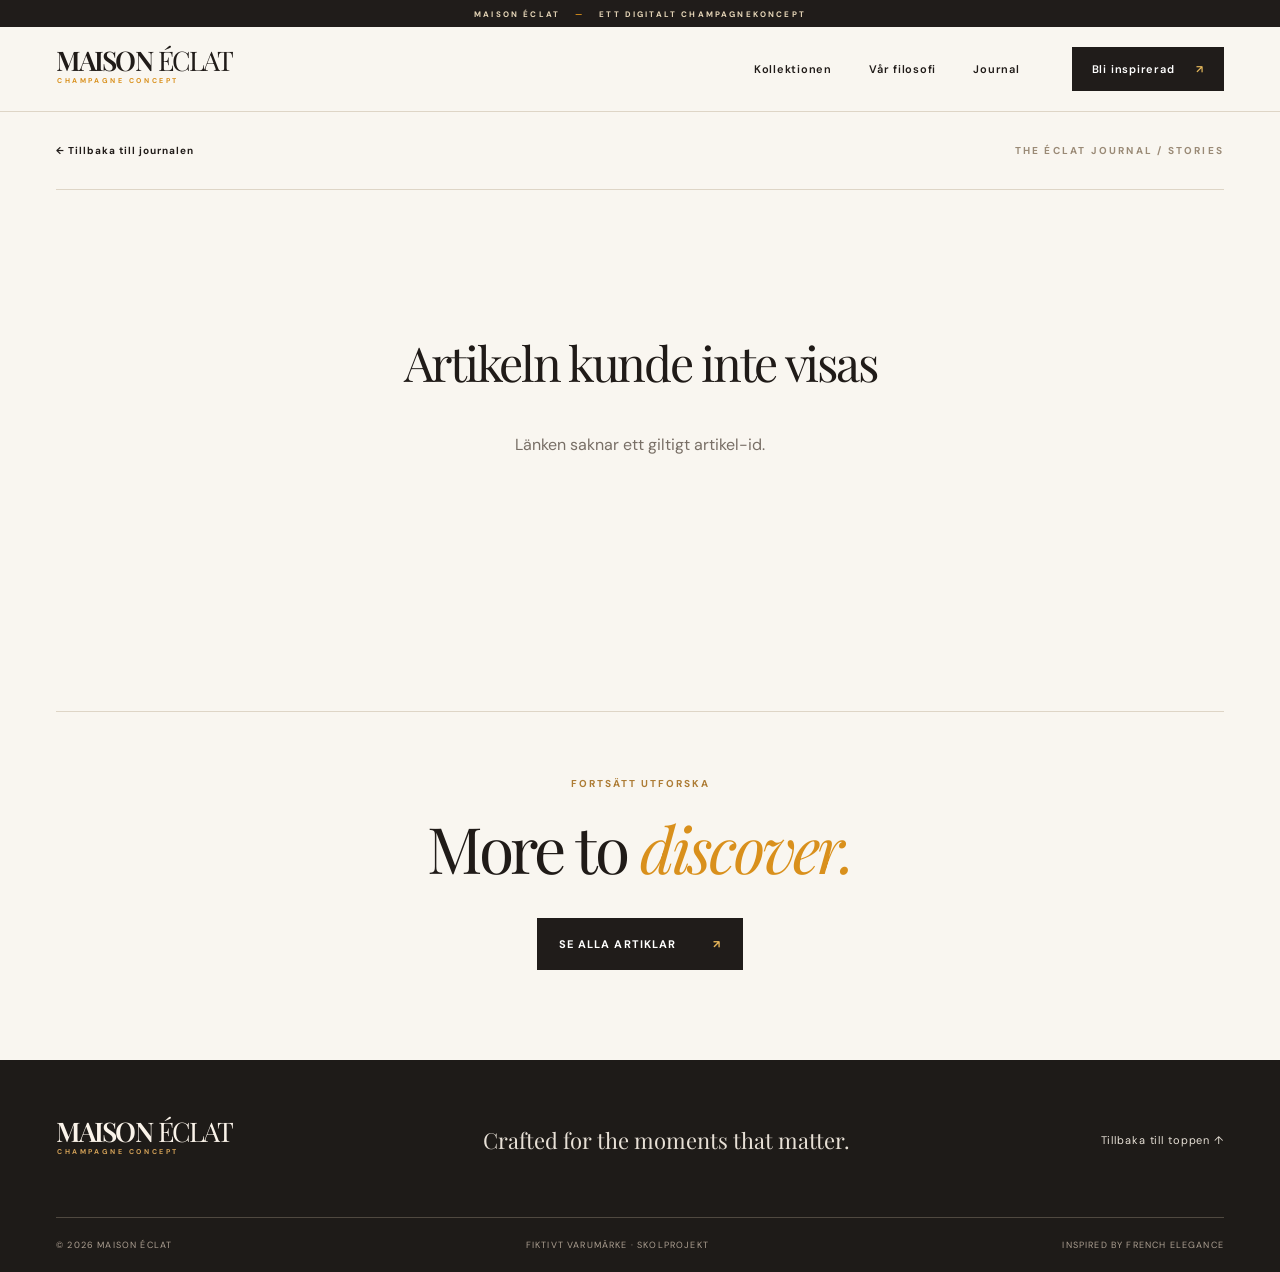
==== webbplats/artikel.html @ 6bdf479f "Initial commit - Maison Eclat VG" ====
<!doctype html>
<html lang="sv">
<head>
  <meta charset="UTF-8">
  <meta name="viewport" content="width=device-width, initial-scale=1.0">
  <!-- Sidtiteln och meta description uppdateras utifrån JSON när artikeln laddas. -->
  <title>Journal | Maison Éclat</title>
  <meta name="description" content="Läs artiklar från Maison Éclat Journal om champagne, aromer, glas, servering och matmatchning. Kunskap och inspiration i ett elegant format.">
  <link rel="preconnect" href="https://fonts.googleapis.com">
  <link rel="preconnect" href="https://fonts.gstatic.com" crossorigin>
  <link href="https://fonts.googleapis.com/css2?family=DM+Sans:wght@400;500;600;700&family=Playfair+Display:wght@400;500;600;700&display=swap" rel="stylesheet">
  <link rel="stylesheet" href="style.css">
  <link rel="stylesheet" href="artikel.css">
  <script src="artikel.js" defer></script>
</head>
<body>
  <a class="skip-link" href="#artikel">Hoppa till artikeln</a>
  <div class="topline">MAISON ÉCLAT <span>—</span> ETT DIGITALT CHAMPAGNEKONCEPT</div>
  <!-- Samma sidhuvud som på startsidan ger en sammanhållen webbplats. -->
  <header class="site-header"><div class="shell nav-shell">
    <a class="brand" href="index.html" aria-label="Maison Éclat – till startsidan">MAISON <span>ÉCLAT</span><small>CHAMPAGNE CONCEPT</small></a>
    <button class="menu-toggle" id="menuToggle" type="button" aria-label="Öppna menyn" aria-expanded="false" aria-controls="mainNav"><span></span><span></span><span></span></button>
    <nav class="main-nav" id="mainNav" aria-label="Huvudnavigation"><a href="index.html#collection">Kollektionen</a><a href="index.html#savoir-faire">Vår filosofi</a><a href="index.html#journal">Journal</a><a href="index.html#newsletter" class="nav-cta">Bli inspirerad <span aria-hidden="true">↗</span></a></nav>
  </div></header>
  <main id="main">
    <div class="article-toolbar shell"><a href="index.html#journal">← Tillbaka till journalen</a><span>THE ÉCLAT JOURNAL / STORIES</span></div>
    <!-- Elementet som artikeln ska placeras i -->
    <article id="artikel"></article>
    <aside class="article-next shell" aria-label="Fler artiklar"><span>FORTSÄTT UTFORSKA</span><h2>More to <em>discover.</em></h2><a href="index.html#journal" class="btn btn-dark">Se alla artiklar <span aria-hidden="true">↗</span></a></aside>
  </main>
  <footer class="footer"><div class="shell"><div class="footer-main"><a class="brand footer-brand" href="index.html">MAISON <span>ÉCLAT</span><small>CHAMPAGNE CONCEPT</small></a><p>Crafted for the moments that matter.</p><a href="#main">Tillbaka till toppen ↑</a></div><div class="footer-bottom"><span>© 2026 MAISON ÉCLAT</span><span>FIKTIVT VARUMÄRKE · SKOLPROJEKT</span><span>INSPIRED BY FRENCH ELEGANCE</span></div></div></footer>
</body>
</html>
---- webbplats/style.css ----
/* MAISON ÉCLAT: gemensamt designsystem. Ändra färgvariabler här för att tematisera hela sajten. */
:root{--ink:#201b18;--muted:#786f66;--cream:#f9f6f0;--paper:#f3ede3;--line:#ded5c6;--accent:#d9901c;--dark:#201c1a;--white:#fffdf8;--font-serif:'Playfair Display',Georgia,serif;--font-sans:'DM Sans',Arial,sans-serif}
*{box-sizing:border-box}html{scroll-behavior:smooth}body{margin:0;background:var(--cream);color:var(--ink);font-family:var(--font-sans);-webkit-font-smoothing:antialiased}img{max-width:100%;display:block}a{color:inherit;text-decoration:none}button,input{font:inherit}button{cursor:pointer}h1,h2,h3,p{margin-top:0}h1,h2,h3{font-weight:400}h1,h2{font-family:var(--font-serif);letter-spacing:-.048em}h1 em,h2 em{font-weight:400;color:var(--accent)}:focus-visible{outline:3px solid var(--accent);outline-offset:4px}.shell{width:min(1320px,calc(100% - 112px));margin-inline:auto}.skip-link{position:absolute;left:-10000px;top:12px;z-index:100;background:white;padding:12px}.skip-link:focus{left:12px}.topline{height:27px;display:flex;align-items:center;justify-content:center;gap:15px;background:var(--dark);color:#e7d7b9;font-size:8px;letter-spacing:.27em;font-weight:700}.topline span{color:var(--accent)}
/* Header och navigation används också i artikel.html. */
.site-header{background:var(--cream);border-bottom:1px solid var(--line);position:relative;z-index:20}.nav-shell{height:84px;display:flex;align-items:center;justify-content:space-between;gap:35px}.brand{font-family:var(--font-serif);font-size:27px;line-height:1;white-space:nowrap;font-weight:600;letter-spacing:-.07em;display:inline-flex;align-items:baseline;gap:6px;position:relative;padding-bottom:17px}.brand span{font-weight:400}.brand small{position:absolute;top:30px;left:1px;font-family:var(--font-sans);font-size:7px;letter-spacing:.37em;font-weight:700;color:var(--accent)}.main-nav{display:flex;align-items:center;gap:37px}.main-nav a{font-size:11px;letter-spacing:.07em;font-weight:600;transition:color .2s}.main-nav a:hover{color:var(--accent)}.main-nav .nav-cta{background:var(--dark);color:#fff;padding:15px 20px;margin-left:15px}.nav-cta span{margin-left:18px;color:#e6b95c}.menu-toggle{display:none}
/* Hero: ett textfält och en riktig produktbild, ingen illustrerad CSS-flaska. */
.hero{background:var(--cream)}.hero-grid{display:grid;grid-template-columns:1.03fr .97fr;min-height:655px}.hero-copy{display:flex;flex-direction:column;align-items:flex-start;justify-content:center;padding:60px 55px 40px 0}.eyebrow{font-size:10px;font-weight:700;letter-spacing:.28em;text-transform:uppercase;color:#a47731;margin-bottom:24px}.eyebrow-line{display:inline-block;width:23px;border-top:1px solid var(--accent);vertical-align:middle;margin-right:9px}.hero h1{font-size:clamp(56px,5.6vw,87px);line-height:1.13;margin:0 0 30px;max-width:650px}.hero h1 em{display:inline-block}.hero-intro{max-width:430px;font-size:15px;line-height:1.9;color:#686059;margin-bottom:32px}.hero-actions{display:flex;align-items:center;gap:29px;flex-wrap:wrap}.btn{display:inline-flex;align-items:center;justify-content:space-between;gap:37px;padding:19px 22px;font-size:11px;text-transform:uppercase;letter-spacing:.1em;font-weight:700;transition:background .2s,color .2s,transform .2s}.btn:hover{transform:translateY(-2px)}.btn-dark{background:var(--dark);color:#fff}.btn-dark:hover{background:#423327}.btn span{color:#eab85b}.text-link{font-size:12px;font-weight:600;border-bottom:1px solid #bca68d;padding-bottom:7px}.text-link span{margin-left:10px}.hero-note{display:flex;align-items:center;gap:16px;font-size:9px;letter-spacing:.16em;font-weight:700;margin-top:68px;width:100%;max-width:360px;color:#8a7b6a}.hero-note-number{color:var(--accent)}.line-long{height:1px;background:#d7cab8;flex:1}.hero-visual{position:relative;min-height:640px;background:#dcc4a6;overflow:hidden;display:flex;align-items:center;justify-content:center}.hero-visual img{width:100%;height:100%;position:absolute;inset:0;object-fit:contain;object-position:center center;transition:opacity .26s ease}.hero-visual img.changing{opacity:.25}.hero-visual-caption{position:absolute;left:24px;right:24px;bottom:20px;display:flex;justify-content:space-between;gap:20px;color:#483222;text-shadow:0 1px 12px #fff;letter-spacing:.22em;font-weight:700;font-size:8px}.hero-selector{padding-block:17px 21px;display:flex;align-items:center;gap:35px;border-bottom:1px solid var(--line)}.selector-label{font-size:9px;font-weight:700;letter-spacing:.2em;color:#a47c4b;white-space:nowrap}.selector-buttons{display:flex;flex-wrap:wrap;gap:10px}.selector{background:none;border:0;border-bottom:2px solid transparent;padding:8px 12px;color:#91877c;font-size:11px;letter-spacing:.09em;transition:color .2s,border-color .2s}.selector span{font-size:9px;margin-left:6px}.selector.active,.selector:hover{color:#221a12;border-color:var(--accent)}
.marquee-strip{background:var(--accent);color:#241d16;padding:14px 10px;overflow:hidden;text-align:center;white-space:nowrap}.marquee-strip div{font-family:var(--font-serif);font-size:14px;font-weight:600;letter-spacing:.14em}.marquee-strip span{padding:0 28px}
/* Produkterna och bildkorten skalas om med CSS Grid. */
.section{padding:112px 0 118px}.section-heading{display:flex;align-items:end;justify-content:space-between;gap:50px;margin-bottom:45px}.section-heading h2{font-size:clamp(43px,5.3vw,74px);line-height:1.15;margin:0}.section-heading .eyebrow{margin-bottom:18px}.section-heading>p{max-width:340px;font-size:14px;line-height:1.9;color:#746b61;margin:0 0 10px}.product-grid{display:grid;grid-template-columns:repeat(3,minmax(0,1fr));gap:35px 22px}.product-card{min-width:0}.product-media{position:relative;background:#e8d4b9;overflow:hidden;height:428px}.product-media img{width:100%;height:100%;object-fit:contain;object-position:center 50%;transition:transform .5s ease}.product-card:hover img{transform:scale(1.055)}.product-index{position:absolute;z-index:1;top:21px;left:23px;font-size:9px;letter-spacing:.16em;color:#382719;font-weight:700}.product-tag{position:absolute;bottom:18px;left:18px;background:#f6f0e6;padding:9px 11px;font-size:9px;font-weight:700;letter-spacing:.15em}.product-info{display:flex;align-items:end;justify-content:space-between;gap:10px;padding:19px 0 13px;border-bottom:1px solid var(--line)}.product-info p{margin:0 0 9px;font-size:9px;letter-spacing:.18em;color:#9b8060;font-weight:700}.product-info h3{font-family:var(--font-serif);font-size:27px;letter-spacing:-.035em;margin:0 0 9px}.product-info span{display:block;color:#7d7065;font-size:11px;letter-spacing:.06em}.product-action{display:grid;place-items:center;width:40px;height:40px;border:1px solid #cfc0ac;background:none;color:#4a3728;font-size:20px;transition:background .2s}.product-action:hover{background:var(--accent);border-color:var(--accent)}
.philosophy{background:var(--dark);color:var(--white)}.philosophy-grid{display:grid;grid-template-columns:1fr 1fr;min-height:545px}.philosophy-monogram{display:flex;align-items:center;justify-content:center;position:relative;border-right:1px solid #584e43;margin-block:48px;font-family:var(--font-serif);font-size:clamp(120px,17vw,240px);font-weight:400;letter-spacing:-.09em;color:#cf9c52}.philosophy-monogram span:first-child{transform:translateX(35px)}.philosophy-monogram span:nth-child(2){transform:translateX(-15px) translateY(40px);opacity:.35}.sunburst{position:absolute;font-size:25px;top:24%;left:58%}.philosophy-copy{display:flex;flex-direction:column;justify-content:center;padding:70px 20px 70px 100px}.eyebrow-light{color:#d2a663}.philosophy h2{font-size:clamp(48px,5.4vw,74px);line-height:1.13;margin-bottom:24px}.philosophy p:not(.eyebrow){line-height:2;color:#d4c7b8;font-size:14px;max-width:450px}.light-link{margin-top:18px;align-self:flex-start;border-bottom:1px solid #b48a56;padding-bottom:9px;color:#ffedd0;text-transform:uppercase;font-size:10px;font-weight:700;letter-spacing:.14em}.light-link span{margin-left:20px}
.journal{background:#f0ebe2}.journal-heading{margin-bottom:45px}.journal-grid{display:grid;grid-template-columns:repeat(3,minmax(0,1fr));gap:27px}.journal-card a{display:block}.journal-photo{height:315px;overflow:hidden;background:#eadac0}.journal-photo img{width:100%;height:100%;object-fit:cover;object-position:center 52%;transition:transform .45s}.journal-card:hover img{transform:scale(1.04)}.journal-meta{font-size:9px;color:#a7793b;letter-spacing:.19em;font-weight:700;margin:25px 0 14px}.journal-meta span{padding:0 9px}.journal-card h3{font-family:var(--font-serif);font-size:27px;line-height:1.35;margin-bottom:23px;letter-spacing:-.025em}.article-read{display:inline-flex;align-items:center;gap:14px;border-bottom:1px solid #aa9070;padding-bottom:8px;font-size:11px;font-weight:700}.article-read span{color:var(--accent)}
.newsletter{background:#bd7b20;color:var(--ink)}.newsletter-grid{display:grid;grid-template-columns:1fr 1fr;gap:65px;padding-top:72px;padding-bottom:78px;align-items:center}.newsletter .eyebrow-light{color:#4d2e0d}.newsletter h2{font-size:clamp(42px,5vw,67px);margin-bottom:13px;line-height:1.1}.newsletter h2 em{color:#fff4e2}.newsletter p:not(.eyebrow){line-height:1.9;max-width:490px;font-size:14px;color:#382515}.newsletter-form label{font-size:10px;font-weight:700;letter-spacing:.15em}.form-row{display:flex;margin-top:12px;border-bottom:1px solid #583913;align-items:stretch}.form-row input{min-width:0;flex:1;background:transparent;border:0;padding:17px 10px 17px 0;color:#2c1d10;outline:none}.form-row input::placeholder{color:#69461e}.form-row button{background:#221b14;color:#fff;border:0;padding:0 23px;font-size:11px;letter-spacing:.06em;font-weight:700}.form-row button span{margin-left:13px;color:#f2c06d}.newsletter-form small{display:block;margin-top:11px;font-size:10px;color:#583913}.form-feedback p{background:#fff9eb;padding:13px 17px;font-size:12px;line-height:1.6;margin:15px 0 0}
.footer{background:#1e1b18;color:#e7e0d6;padding-top:58px}.footer-main{display:flex;align-items:center;justify-content:space-between;gap:30px;padding-bottom:55px}.footer-brand{color:#faf3e9}.footer-brand small{color:#d4a258}.footer-main p{font-family:var(--font-serif);font-size:22px;margin:0}.footer-main>a:last-child{font-size:11px;letter-spacing:.08em}.footer-bottom{display:flex;justify-content:space-between;gap:20px;border-top:1px solid #504940;padding:21px 0;color:#ada092;letter-spacing:.13em;font-size:9px}
/* Mobilanpassning: layouten blir en kolumn och huvudmenyn blir en knappstyrd meny. */
@media(max-width:1100px){.shell{width:min(100% - 64px,1100px)}.hero h1{font-size:62px}.hero-copy{padding-right:25px}.main-nav{gap:20px}.main-nav .nav-cta{margin-left:0}.product-media{height:370px}.philosophy-copy{padding-left:60px}}
@media(max-width:760px){.shell{width:calc(100% - 34px)}.topline{font-size:7px}.nav-shell{height:74px}.brand{font-size:24px}.main-nav{display:none;position:absolute;left:0;right:0;top:100%;padding:20px 20px 25px;background:var(--cream);border-bottom:1px solid var(--line);box-shadow:0 18px 25px #0001}.main-nav.open{display:flex;flex-direction:column;align-items:stretch;gap:23px}.main-nav a{font-size:14px}.main-nav .nav-cta{align-self:flex-start}.menu-toggle{display:flex;flex-direction:column;gap:5px;justify-content:center;width:42px;height:42px;border:1px solid var(--line);background:none;padding:11px}.menu-toggle span{height:1px;width:100%;background:var(--ink)}.hero-grid{grid-template-columns:1fr;min-height:unset}.hero-copy{padding:62px 0 50px}.hero h1{font-size:clamp(47px,10vw,72px);margin-bottom:23px}.hero-intro{font-size:14px}.hero-note{margin-top:45px}.hero-visual{min-height:560px}.hero-selector{padding-block:17px 24px;align-items:flex-start;flex-direction:column;gap:8px}.selector-buttons{gap:1px}.selector{padding:9px 10px;font-size:10px}.selector span{font-size:9px;margin-left:3px}.marquee-strip div{font-size:11px}.section{padding:76px 0 85px}.section-heading{flex-direction:column;align-items:start;gap:16px}.section-heading h2{font-size:clamp(46px,11vw,62px)}.section-heading>p{max-width:600px}.product-grid{grid-template-columns:repeat(2,minmax(0,1fr));gap:28px 16px}.product-media{height:355px}.product-info h3{font-size:22px}.philosophy-grid{grid-template-columns:1fr}.philosophy-monogram{margin:0;min-height:260px;border-right:0;border-bottom:1px solid #584e43;font-size:145px}.philosophy-copy{padding:64px 0 80px}.philosophy h2{font-size:58px}.journal-grid{grid-template-columns:1fr;gap:45px}.journal-photo{height:350px}.journal-card h3{max-width:540px}.newsletter-grid{grid-template-columns:1fr;gap:25px}.footer-main{align-items:flex-start;flex-direction:column}.footer-bottom{flex-wrap:wrap;line-height:1.6}}
@media(max-width:480px){.hero-copy{padding:49px 0 35px}.hero h1{font-size:clamp(43px,11.3vw,58px)}.hero-visual{min-height:490px}.hero-visual-caption{left:10px;right:10px;font-size:6px}.hero-actions{gap:20px}.btn{gap:18px;padding:16px}.selector-label{font-size:8px}.selector{padding-inline:7px}.selector span{font-size:7px}.product-grid{grid-template-columns:1fr}.product-media{height:460px}.journal-photo{height:350px}.philosophy h2{font-size:51px}.newsletter-grid{padding-top:65px;padding-bottom:66px}.newsletter h2{font-size:48px}.form-row button{padding:0 13px}.form-row button span{margin-left:7px}}
@media(prefers-reduced-motion:reduce){*,*::before,*::after{scroll-behavior:auto!important;transition:none!important;animation:none!important}}
---- webbplats/artikel.css ----
/* Artikelsidans egna regler. style.css sköter sidhuvud, sidfot och varumärkets färger. */
.article-toolbar{display:flex;justify-content:space-between;align-items:center;padding:32px 0;border-bottom:1px solid var(--line);font-size:10px;letter-spacing:.1em;font-weight:700}.article-toolbar>a:hover{color:var(--accent)}.article-toolbar span{color:#9a8a76;letter-spacing:.22em}
#artikel{width:min(100%,1200px);margin:0 auto;padding-bottom:100px}.article-head{max-width:900px;text-align:center;padding:90px 20px 45px;margin:auto}.article-category{color:#ad7c35;font-size:11px;letter-spacing:.23em;font-weight:700;text-transform:uppercase;margin-bottom:22px}.article-head h1{font-size:clamp(45px,6.3vw,86px);line-height:1.13;letter-spacing:-.047em;margin-bottom:24px}.article-deck{font-size:17px;line-height:1.9;color:#70665b;max-width:710px;margin:0 auto 20px}.article-byline{font-size:10px;letter-spacing:.15em;color:#ab8760;text-transform:uppercase;font-weight:700}
.article-figure{margin:0 auto 70px;max-width:1050px;background:#e9d8bf}.article-figure img{width:100%;max-height:700px;object-fit:cover;object-position:center 45%}.article-figure figcaption{background:var(--cream);color:#827463;font-size:11px;text-align:center;padding:14px 0}
/* Innehållstyperna h2, h3, p, ul, ol och blockquote skapas med JavaScript från JSON. */
.article-body{width:min(720px,calc(100% - 44px));margin:auto;font-size:16px;line-height:2.06;color:#554a3f}.article-body p{margin-bottom:25px}.article-body h2{font-family:var(--font-serif);font-size:clamp(29px,4vw,40px);line-height:1.3;color:var(--ink);margin:58px 0 20px}.article-body h3{font-family:var(--font-serif);font-size:27px;line-height:1.4;color:var(--ink);margin:37px 0 17px}.article-body ul,.article-body ol{padding-left:24px;margin:10px 0 32px}.article-body li{padding-left:5px;margin-bottom:9px}.article-body blockquote{font-family:var(--font-serif);font-size:27px;color:#b37725;border-left:3px solid var(--accent);padding:12px 0 12px 28px;margin:45px 0;line-height:1.5}.article-body figure{margin:38px 0}.article-body figure img{width:100%}.article-body figcaption{text-align:center;font-size:11px}.article-sources{border-top:1px solid var(--line);padding-top:30px;margin-top:50px;font-size:12px;color:var(--muted)}.article-sources strong{display:block;color:var(--ink);margin-bottom:10px}.article-sources li{margin-bottom:4px}.article-sources a{text-decoration:underline;text-underline-offset:3px}
.article-next{border-top:1px solid var(--line);padding:65px 0 90px;display:flex;flex-direction:column;align-items:center;text-align:center}.article-next>span{letter-spacing:.2em;font-size:10px;color:#ad7c35;font-weight:700}.article-next h2{font-size:clamp(40px,6vw,64px);margin:15px 0 28px}.loading-msg,.article-error{text-align:center;padding:140px 24px;color:var(--muted)}.article-error h1{font-size:48px;color:var(--ink)}
@media(max-width:760px){.article-toolbar{padding:21px 0;font-size:9px}.article-toolbar span{display:none}.article-head{padding:60px 18px 32px}.article-deck{font-size:15px}.article-figure{margin-bottom:48px}.article-figure img{max-height:500px}.article-body{font-size:15px;line-height:1.92}.article-next{padding:60px 0 70px}}
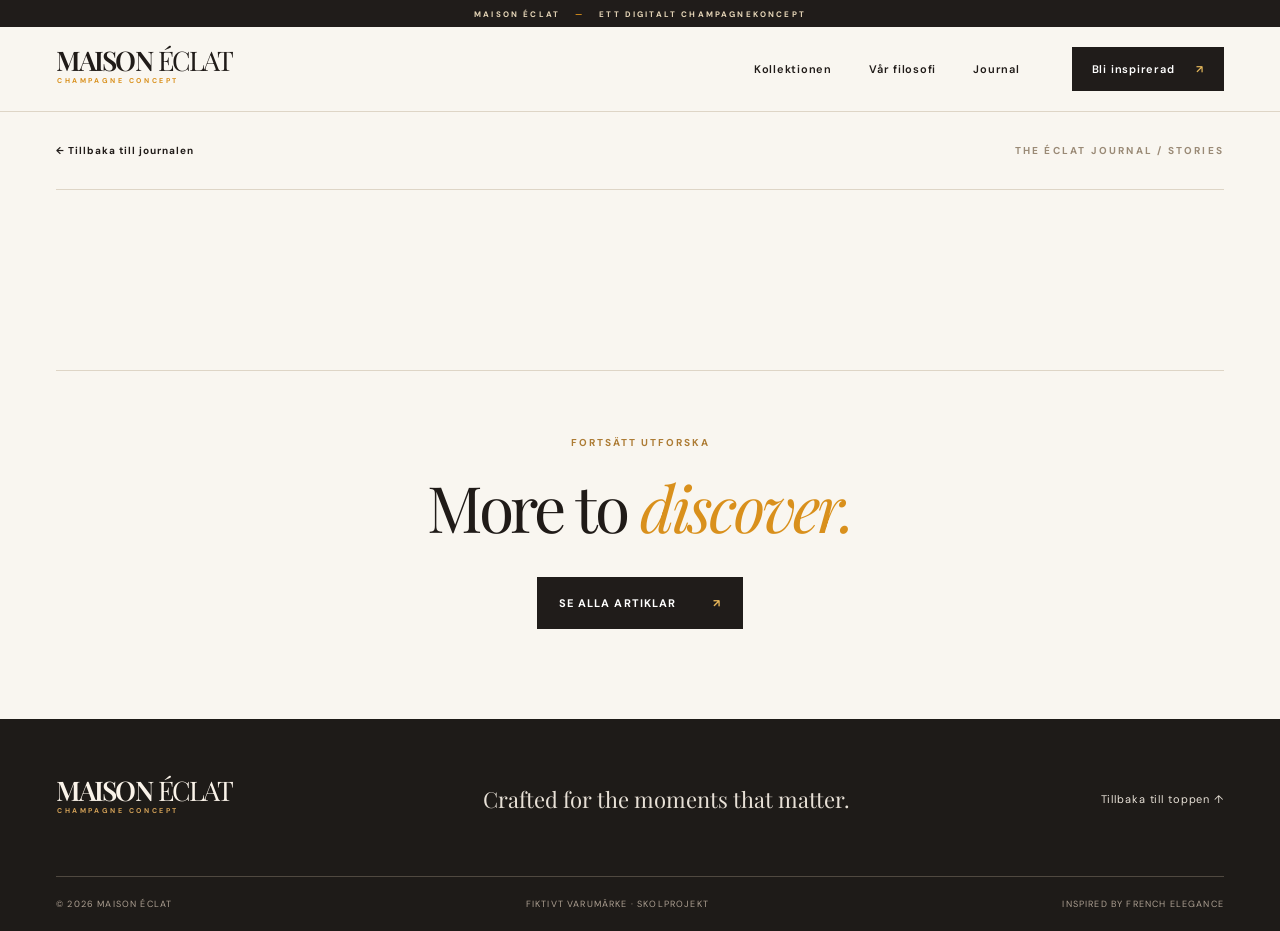
==== commit 117857c3: "Komplettera artikelmall och JSON-format" ====
--- a/webbplats/artikel.html
+++ b/webbplats/artikel.html
@@ -3,7 +3,7 @@
 <head>
   <meta charset="UTF-8">
   <meta name="viewport" content="width=device-width, initial-scale=1.0">
-  <!-- Sidtiteln och meta description uppdateras utifrån JSON när artikeln laddas. -->
+  <!-- Artikelns titel hämtas från JSON när artikeln laddas. -->
   <title>Journal | Maison Éclat</title>
   <meta name="description" content="Läs artiklar från Maison Éclat Journal om champagne, aromer, glas, servering och matmatchning. Kunskap och inspiration i ett elegant format.">
   <link rel="preconnect" href="https://fonts.googleapis.com">
@@ -12,6 +12,7 @@
   <link rel="stylesheet" href="style.css">
   <link rel="stylesheet" href="artikel.css">
   <script src="artikel.js" defer></script>
+  <script src="script.js" defer></script>
 </head>
 <body>
   <a class="skip-link" href="#artikel">Hoppa till artikeln</a>
--- a/webbplats/artikel.css
+++ b/webbplats/artikel.css
@@ -1,8 +1,27 @@
 /* Artikelsidans egna regler. style.css sköter sidhuvud, sidfot och varumärkets färger. */
 .article-toolbar{display:flex;justify-content:space-between;align-items:center;padding:32px 0;border-bottom:1px solid var(--line);font-size:10px;letter-spacing:.1em;font-weight:700}.article-toolbar>a:hover{color:var(--accent)}.article-toolbar span{color:#9a8a76;letter-spacing:.22em}
-#artikel{width:min(100%,1200px);margin:0 auto;padding-bottom:100px}.article-head{max-width:900px;text-align:center;padding:90px 20px 45px;margin:auto}.article-category{color:#ad7c35;font-size:11px;letter-spacing:.23em;font-weight:700;text-transform:uppercase;margin-bottom:22px}.article-head h1{font-size:clamp(45px,6.3vw,86px);line-height:1.13;letter-spacing:-.047em;margin-bottom:24px}.article-deck{font-size:17px;line-height:1.9;color:#70665b;max-width:710px;margin:0 auto 20px}.article-byline{font-size:10px;letter-spacing:.15em;color:#ab8760;text-transform:uppercase;font-weight:700}
-.article-figure{margin:0 auto 70px;max-width:1050px;background:#e9d8bf}.article-figure img{width:100%;max-height:700px;object-fit:cover;object-position:center 45%}.article-figure figcaption{background:var(--cream);color:#827463;font-size:11px;text-align:center;padding:14px 0}
-/* Innehållstyperna h2, h3, p, ul, ol och blockquote skapas med JavaScript från JSON. */
-.article-body{width:min(720px,calc(100% - 44px));margin:auto;font-size:16px;line-height:2.06;color:#554a3f}.article-body p{margin-bottom:25px}.article-body h2{font-family:var(--font-serif);font-size:clamp(29px,4vw,40px);line-height:1.3;color:var(--ink);margin:58px 0 20px}.article-body h3{font-family:var(--font-serif);font-size:27px;line-height:1.4;color:var(--ink);margin:37px 0 17px}.article-body ul,.article-body ol{padding-left:24px;margin:10px 0 32px}.article-body li{padding-left:5px;margin-bottom:9px}.article-body blockquote{font-family:var(--font-serif);font-size:27px;color:#b37725;border-left:3px solid var(--accent);padding:12px 0 12px 28px;margin:45px 0;line-height:1.5}.article-body figure{margin:38px 0}.article-body figure img{width:100%}.article-body figcaption{text-align:center;font-size:11px}.article-sources{border-top:1px solid var(--line);padding-top:30px;margin-top:50px;font-size:12px;color:var(--muted)}.article-sources strong{display:block;color:var(--ink);margin-bottom:10px}.article-sources li{margin-bottom:4px}.article-sources a{text-decoration:underline;text-underline-offset:3px}
+/* Lärarens mall placerar innehållsblocken direkt i article-elementet. */
+#artikel {
+  width: min(720px, calc(100% - 44px));
+  margin: auto;
+  padding: clamp(48px, 8vw, 90px) 0 90px;
+  font-size: 16px;
+  line-height: 1.9;
+  color: #554a3f;
+}
+#artikel h1 {
+  font-size: clamp(40px, 7vw, 76px);
+  line-height: 1.13;
+  letter-spacing: -.047em;
+  text-align: center;
+  margin-bottom: 24px;
+}
+#artikel h1 + p { text-align: center; color: #70665b; font-size: 17px; }
+#artikel h2 { font-size: clamp(29px, 4vw, 40px); line-height: 1.3; margin: 48px 0 18px; }
+#artikel h3 { font-size: 27px; line-height: 1.4; margin: 32px 0 14px; }
+#artikel p { margin-bottom: 24px; overflow-wrap: anywhere; }
+#artikel img { width: 100%; height: auto; margin: 24px 0; }
+#artikel ul, #artikel ol { padding-left: 24px; margin-bottom: 28px; overflow-wrap: anywhere; }
+#artikel li { margin-bottom: 8px; }
 .article-next{border-top:1px solid var(--line);padding:65px 0 90px;display:flex;flex-direction:column;align-items:center;text-align:center}.article-next>span{letter-spacing:.2em;font-size:10px;color:#ad7c35;font-weight:700}.article-next h2{font-size:clamp(40px,6vw,64px);margin:15px 0 28px}.loading-msg,.article-error{text-align:center;padding:140px 24px;color:var(--muted)}.article-error h1{font-size:48px;color:var(--ink)}
-@media(max-width:760px){.article-toolbar{padding:21px 0;font-size:9px}.article-toolbar span{display:none}.article-head{padding:60px 18px 32px}.article-deck{font-size:15px}.article-figure{margin-bottom:48px}.article-figure img{max-height:500px}.article-body{font-size:15px;line-height:1.92}.article-next{padding:60px 0 70px}}
+@media(max-width:760px){.article-toolbar{padding:21px 0;font-size:9px}.article-toolbar span{display:none}.article-next{padding:60px 0 70px}}
